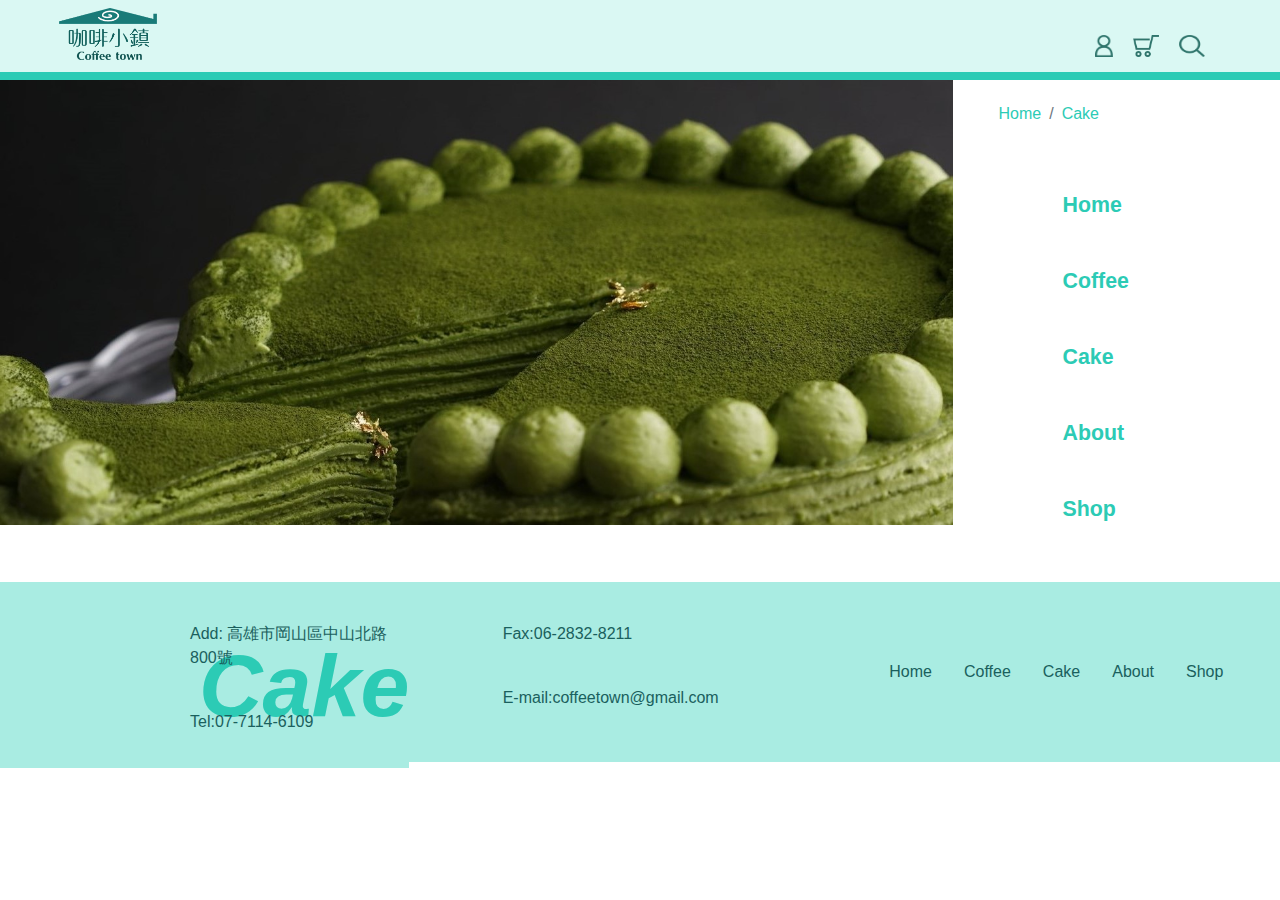
==== about.html @ e0138037 "Add files via upload" ====
<!doctype html>
<html>
<head>
<meta charset="utf-8">
<meta http-equiv="X-UA-Compatible" content="IE=edge">
<meta name="viewport" content="width=device-width, initial-scale=1.0">
<title>cake</title>
<link href="css/bootstrap-4.0.0.css" rel="stylesheet" type="text/css">
<link href="style.css" rel="stylesheet" type="text/css">
<link href="animate.css" rel="stylesheet" type="text/css">
</head>

<body>
	
	<div class="container-fluid" id="top-bg">
	<div class="row">
		<div class="col-sm-9 col-md-9 col-lg-9 top-bg"><img src="lgo.png" alt="" width="98" height="52" class="logo"/></div>
	  <div class="col-sm-3 col-md-3 col-lg-3 top-bg"><img src="02.png" alt="" width="18" height="22" class="choose"/>
	  <img src="03.png" alt="" width="26" height="22" class="choose"/>
	  <img src="01.png" alt="" width="26" height="22" class="choose"/></div></div></div>
	 
	<div id="greenline"></div>
	
	
	
	<div class="container-fluid px-0">
	
		
 
	<div class="row ">
		
  
	  <div class="col-sm-12 col-md-9 col-lg-9 "><img src="92002867622222222.jpg" width="1461" height="682" alt="" class="img-fluid"/></div>
		
		
	  <div class="col-md-3 col-lg-3 " id="botton1">
		  
		  <nav aria-label="breadcrumb">
  <ol class="breadcrumb">
    <li class="breadcrumb-item "><a href="#">Home</a></li>
    <li class="breadcrumb-item"><a href="#">Cake</a></li>
  </ol>
</nav>
	  <nav class="nav flex-column" >
  <a href="#" class="nav-link  active menu " >Home</a>
  <a href="#" class="nav-link menu " >Coffee</a>
  <a href="#" class="nav-link menu ">Cake</a>
  <a href="#" class="nav-link menu ">About</a>
  <a href="#" class="nav-link  menu">Shop</a></nav>
	</div></div></div>
	
	
	
		
	 <div class="txt-area " id="cake">
		  <p class="animate bounceInLeft wow">Cake</p></div>

<div class="dec" id="dec"></div>
	
	
	
	

		
		<div class="container-fluid mt-5 px-0" >
		<div class="row" id="footer1">
		<div class="col-sm-12 col-md-4 col-lg-4" ><p class="footertex">Add: 高雄市岡山區中山北路800號 </p> <p class="footertex">Tel:07-7114-6109</p></div>
		<div class="col-sm-12 col-md-4 col-lg-4"><p class="footertex2">Fax:06-2832-8211</p><p class="footertex2">E-mail:coffeetown@gmail.com</p></div>
	    <div class="col-sm-12 col-md-4 col-lg-4">
			<ul class="nav footertex1 justify-content-start">
  
				
  <li class="nav-item">
    <a class="nav-link active" href="#">Home</a>
  </li>
  <li class="nav-item">
    <a class="nav-link" href="#">Coffee</a>
  </li>
  <li class="nav-item">
    <a class="nav-link" href="#">Cake</a>
  </li>
  <li class="nav-item">
    <a class="nav-link" href="#">About</a>
  </li>
  <li class="nav-item">
    <a class="nav-link" href="#">Shop</a>
  </li>
				
  
 
</ul></div></div></div>
		
		
		 
		
		
		
	
<script src="wow.js"></script>

    <script>

     new WOW().init();

    </script>		
	
<script src="https://code.jquery.com/jquery-3.3.1.slim.min.js" integrity="sha384-q8i/X+965DzO0rT7abK41JStQIAqVgRVzpbzo5smXKp4YfRvH+8abtTE1Pi6jizo" crossorigin="anonymous"></script>
<script src="https://cdnjs.cloudflare.com/ajax/libs/popper.js/1.14.6/umd/popper.min.js" integrity="sha384-wHAiFfRlMFy6i5SRaxvfOCifBUQy1xHdJ/yoi7FRNXMRBu5WHdZYu1hA6ZOblgut" crossorigin="anonymous"></script>
<script src="js/popper.min.js"></script>
<script src="https://stackpath.bootstrapcdn.com/bootstrap/4.2.1/js/bootstrap.min.js" integrity="sha384-B0UglyR+jN6CkvvICOB2joaf5I4l3gm9GU6Hc1og6Ls7i6U/mkkaduKaBhlAXv9k" crossorigin="anonymous"></script>
</body>
</html>
---- style.css ----
@charset "utf-8";
.logo {
	margin-top: 8px;
	margin-bottom: 8px;
	margin-left: 44px;




}
.choose {
	margin-left: 10px;
	position: relative;
	margin-right: 10px;
	left: 38%;
	float: left;
	margin-top: 35px;
	margin-bottom: 15px;
}
#top-bg {
	background-color: #DAF8F3;
}


#greenline {
	width: 100%;
	height: 8px;
	background-color: #2CCBB5;
}
.pic-bg {
}
.breadcrumb {
	background-color: #FFFFFF;
}

.breadcrumb-item a {
	color: #2CCBB5
	
}
.coffee-bg {
	position: fixed;
	left: 0px;



}
.nav flex-column {
}
.bottontext {
}

.nav-link {
}
.menu {
	margin-left: 64px;
	margin-top: 28px;
	color: #2CCBB5;
	font-weight: bold;
	font-size: 16pt;
}



#coffeetown {
	color: #2CCBB5;
	font-family: 'Lato', sans-serif;
	padding-top: 260px;
	padding-left: 92px;
	font-size: 66pt;
	font-style: italic;
	font-weight: bold;
}
#coffeetown:hover {
	color: #2CCBB5;
	font-size: 75pt;
	font-family: 'Lato', sans-serif;
	padding-top: 270px;
	padding-left: 92px;
	font-style: italic;
	font-weight: bold;
}

.bottontext {
	margin-top: 40px;
	font-size: 16pt;
	font-family: 'Lato', sans-serif;
	color: #2CCBB5;
	font-weight: bold;
	top: 50px;
	left: 103px;
	margin-left: 157px;
}




#botton {
	margin-top: 54px;

}
#botton1 {
	margin-top: 10px;
	
}

.tex-area {
	color: #2CCBB5;
	font-size: 98pt;
}

#cake {
	color: #2CCBB5;
	font-family: 'Lato', sans-serif;
	font-size: 66pt;
	font-style: italic;
	font-weight: bold;
	padding-left: 199px;
	padding-top: 20px;
	background-color: #A9ECE2;
	position: absolute;
	top: 600px;
}



#botton .nav-link:hover {
	color: #F8A50D;
	font-family: 'Lato', sans-serif;
	font-size: 26pt;
}
#botton1.nav-link:hover {
	color: #F8A50D;
	font-family: 'Lato', sans-serif;
	font-size: 26pt;
	margin-top: 54px;
}

#footer1 {
	background-color: #A9ECE2;
	font-family: 'Lato', sans-serif;
}
.footertex {
	margin-left: 190px;
	margin-top: 40px;
	font-family: 'Lato', sans-serif;
	color: #1A605D;

}
.footertex2 {
	margin-left: 66px;
	margin-top: 40px;
	font-family: 'Lato', sans-serif;
	color: #1A605D;
}

.footertex1 {
	margin-top: 70px;
	margin-bottom: 70px;
	font-family: 'Lato', sans-serif;
	color: #1A605D;
}

.nav-item a {
	color: #1A605D;
}
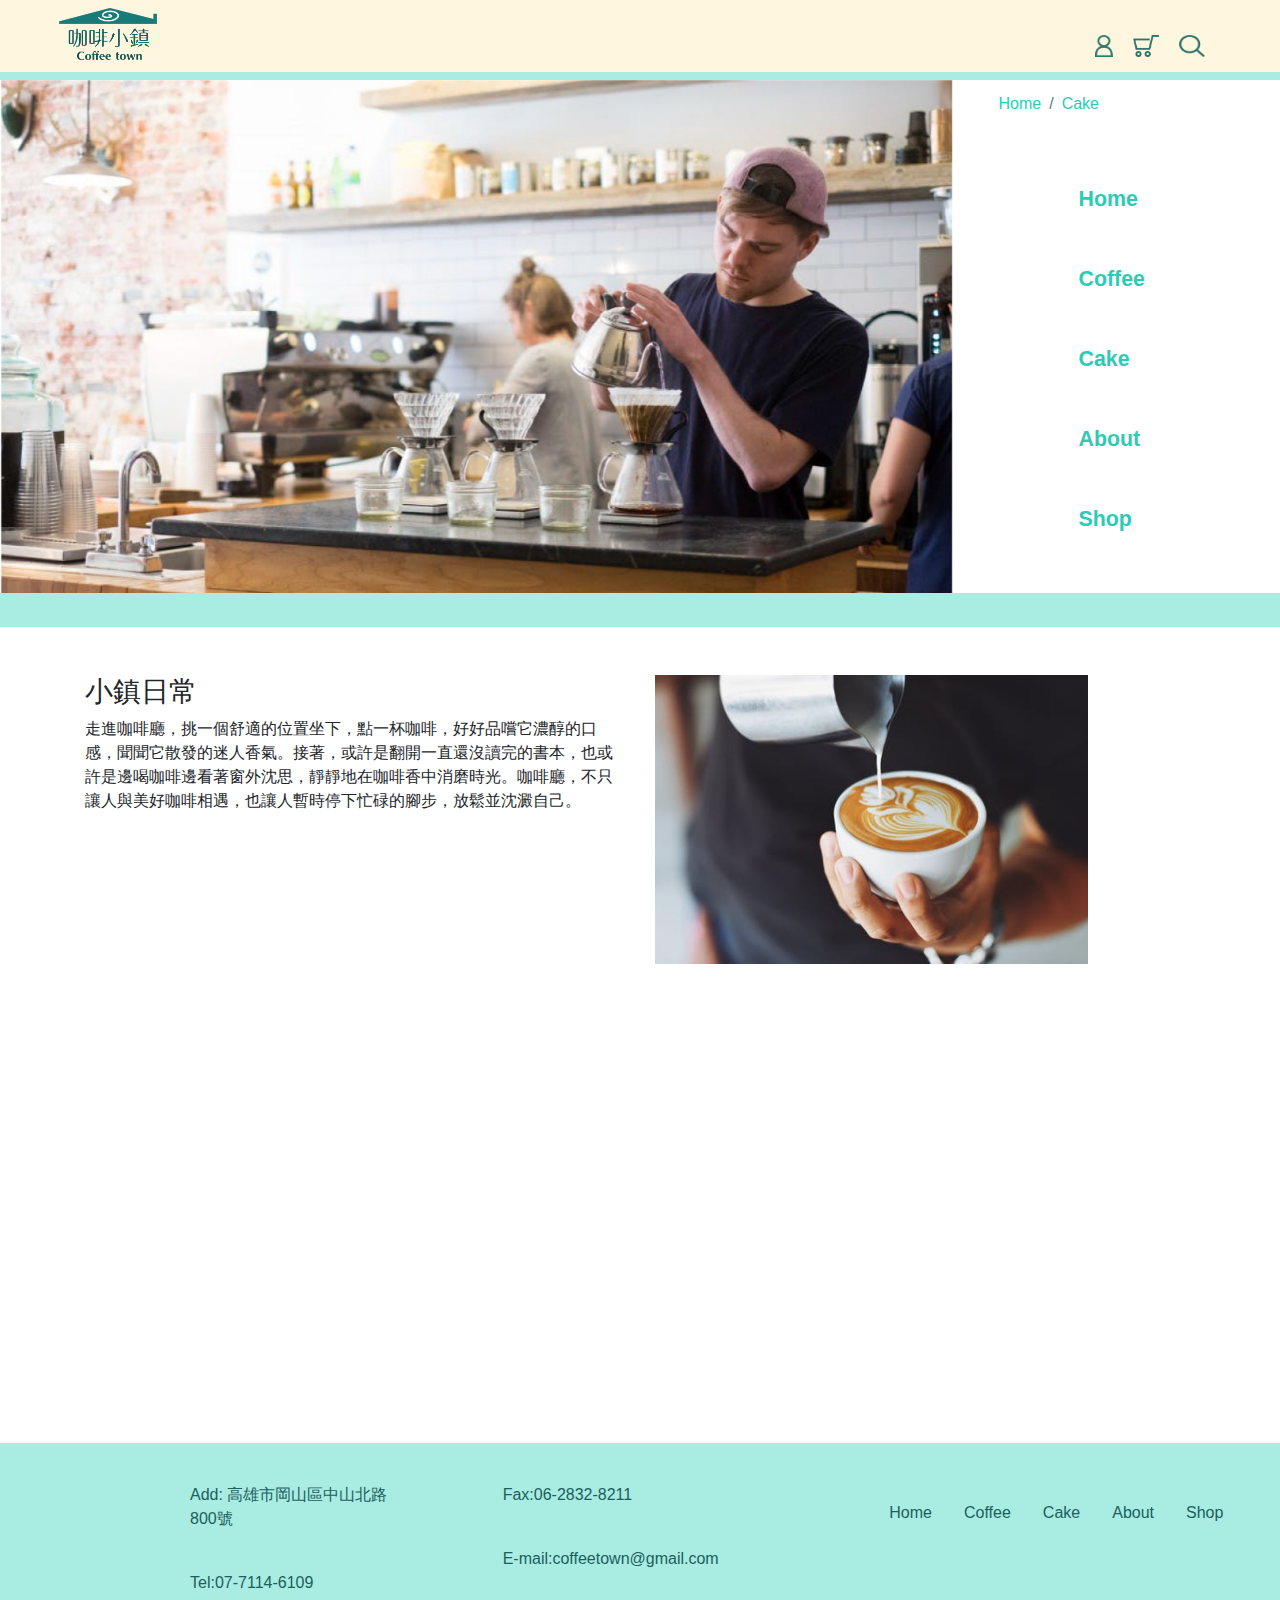
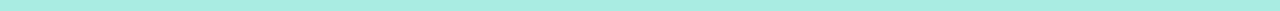
==== commit fe8cf213: "Add files via upload" ====
--- a/about.html
+++ b/about.html
@@ -30,7 +30,18 @@
 	<div class="row ">
 		
   
-	  <div class="col-sm-12 col-md-9 col-lg-9 "><img src="92002867622222222.jpg" width="1461" height="682" alt="" class="img-fluid"/></div>
+	  <div class="col-sm-12 col-md-9 col-lg-9 ">
+		<div id="carouselExampleSlidesOnly" class="carousel slide" data-ride="carousel">
+  <div class="carousel-inner">
+    <div class="carousel-item active">
+        <img src="picpeople.jpg" class="d-block w-100" alt="...">
+    </div>
+    <div class="carousel-item">
+      <img src="aboutph2.jpg" class="d-block w-100" alt="...">
+    </div>
+   
+  </div>
+</div></div>
 		
 		
 	  <div class="col-md-3 col-lg-3 " id="botton1">
@@ -49,20 +60,26 @@
   <a href="#" class="nav-link  menu">Shop</a></nav>
 	</div></div></div>
 	
+	<div class="dec" id="dec"></div>
 	
+	<div class="container mt-5">
+	<div class="row">
 	
+	  <div class="col-lg-6 animated fadeInLeft wow " id="txt" ><h3>小鎮日常</h3><p>走進咖啡廳，挑一個舒適的位置坐下，點一杯咖啡，好好品嚐它濃醇的口感，聞聞它散發的迷人香氣。接著，或許是翻開一直還沒讀完的書本，也或許是邊喝咖啡邊看著窗外沈思，靜靜地在咖啡香中消磨時光。咖啡廳，不只讓人與美好咖啡相遇，也讓人暫時停下忙碌的腳步，放鬆並沈澱自己。</p></div>
 		
-	 <div class="txt-area " id="cake">
-		  <p class="animate bounceInLeft wow">Cake</p></div>
+		<div class="col-lg-6 animated fadeInRight wow txt" ><img src="1154220597321011200.jpeg" alt="" width="433" height="289"  /></div></div>
+	
+	<div class="row">
+		<div class="col-lg-6 animated fadeInLeft wow" ><p>In 2021, the store will have an exclusive balcony for customers which will overlook the fountains in the Burj Khalifa Lake, where customers can sit with their favorite coffee and take in the spectacle of the music, lights and dancing fountains.</p></div>
+		
+		<div class="col-lg-6 animated fadeInRight wow"><img src="333.jpg" width="434" height="431" alt=""/></div></div>
+		</div>
 
-<div class="dec" id="dec"></div>
-	
-	
 	
 	
 
 		
-		<div class="container-fluid mt-5 px-0" >
+<div class="container-fluid mt-5 px-0" >
 		<div class="row" id="footer1">
 		<div class="col-sm-12 col-md-4 col-lg-4" ><p class="footertex">Add: 高雄市岡山區中山北路800號 </p> <p class="footertex">Tel:07-7114-6109</p></div>
 		<div class="col-sm-12 col-md-4 col-lg-4"><p class="footertex2">Fax:06-2832-8211</p><p class="footertex2">E-mail:coffeetown@gmail.com</p></div>
--- a/style.css
+++ b/style.css
@@ -1,4 +1,5 @@
 @charset "utf-8";
+@import url("wow.js.css");
 .logo {
 	margin-top: 8px;
 	margin-bottom: 8px;
@@ -18,14 +19,14 @@
 	margin-bottom: 15px;
 }
 #top-bg {
-	background-color: #DAF8F3;
+	background-color: #FFF6DF;
 }
 
 
 #greenline {
 	width: 100%;
 	height: 8px;
-	background-color: #2CCBB5;
+	background-color: #A9ECE2;
 }
 .pic-bg {
 }
@@ -45,33 +46,54 @@
 
 }
 .nav flex-column {
-}
+
+}
+.navbar-toggler {
+}
+
 .bottontext {
 }
 
 .nav-link {
+
 }
 .menu {
-	margin-left: 64px;
-	margin-top: 28px;
+	margin-left: 80px;
+	margin-top: 40px;
 	color: #2CCBB5;
 	font-weight: bold;
 	font-size: 16pt;
-}
+	padding-top: 0px;
+}
+#apan {
+	padding-top: 68px;
+}
+#prodoct {
+}
+.prodoct {
+}
+
+.prodoct:hover {
+	opacity: 60%
+}
+
+
+
 
 
 
 #coffeetown {
-	color: #2CCBB5;
+	color: #FFEC51;
 	font-family: 'Lato', sans-serif;
 	padding-top: 260px;
 	padding-left: 92px;
 	font-size: 66pt;
 	font-style: italic;
 	font-weight: bold;
+	text-shadow: 0px 0px;
 }
 #coffeetown:hover {
-	color: #2CCBB5;
+	color: #FF7100;
 	font-size: 75pt;
 	font-family: 'Lato', sans-serif;
 	padding-top: 270px;
@@ -99,9 +121,23 @@
 
 }
 #botton1 {
-	margin-top: 10px;
-	
-}
+
+
+	
+}
+.bgskin {
+	background-color: #FFF6DF;
+	padding-bottom: 96px;
+}
+
+
+#botton1.nav-link :hover {
+	color: #FFEC51;
+	font-family: 'Lato', sans-serif;
+	font-size: 28pt;
+	margin-top: 54px;
+}
+
 
 .tex-area {
 	color: #2CCBB5;
@@ -109,30 +145,40 @@
 }
 
 #cake {
-	color: #2CCBB5;
+	color: #FFEC51;
 	font-family: 'Lato', sans-serif;
 	font-size: 66pt;
 	font-style: italic;
 	font-weight: bold;
 	padding-left: 199px;
-	padding-top: 20px;
+	position: absolute;
+	top: 296px;
+	margin-left: 0px;
+	padding-right: 57px;
+	left: 193px;
+}
+#dec {
+}
+
+#dec {
+	height: 34px;
 	background-color: #A9ECE2;
-	position: absolute;
-	top: 600px;
-}
+}
+
+
 
 
 
 #botton .nav-link:hover {
-	color: #F8A50D;
+	color: #FFEC51;
 	font-family: 'Lato', sans-serif;
 	font-size: 26pt;
 }
-#botton1.nav-link:hover {
-	color: #F8A50D;
-	font-family: 'Lato', sans-serif;
-	font-size: 26pt;
-	margin-top: 54px;
+#botton1 .nav-link:hover {
+	color: #FFEC51;
+	font-family: 'Lato', sans-serif;
+	font-size: 20pt;
+	margin-top: 50px;
 }
 
 #footer1 {
@@ -154,7 +200,7 @@
 }
 
 .footertex1 {
-	margin-top: 70px;
+	margin-top: 50px;
 	margin-bottom: 70px;
 	font-family: 'Lato', sans-serif;
 	color: #1A605D;
@@ -163,3 +209,179 @@
 .nav-item a {
 	color: #1A605D;
 }
+
+
+
+@media screen and (max-width:768px){
+#coffeetown {
+	color: #2CCBB5;
+	font-family: 'Lato', sans-serif;
+	padding-top: 200px;
+	padding-left: 150px;
+	font-size: 36pt;
+	font-style: italic;
+	font-weight: bold;
+}
+#cake {
+	color: #2CCBB5;
+	font-family: 'Lato', sans-serif;
+	font-size: 50pt;
+	font-style: italic;
+	font-weight: bold;
+	padding-left: 80px;
+	position: absolute;
+	top: 205px;
+	margin-left: 0px;
+	padding-right: 57px;
+	left: 193px;
+}
+.footertex {
+	margin-left: 240px;
+	margin-top: 40px;
+	font-family: 'Lato', sans-serif;
+	color: #1A605D;
+}
+.footertex2 {
+	margin-left: 240px;
+	margin-top: 40px;
+	font-family: 'Lato', sans-serif;
+	color: #1A605D;
+}
+.nav.footertex1 {
+
+}
+.nav.flex-column {
+}
+
+	
+
+
+
+
+
+
+@media screen and (max-width:576px){
+#coffeetown {
+	color: #2CCBB5;
+	font-family: 'Lato', sans-serif;
+	padding-top: 150px;
+	padding-left: 130px;
+	font-size: 30pt;
+	font-style: italic;
+	font-weight: bold;
+}
+
+}
+
+@media screen and (max-width:576px){
+.bottontext {
+	
+	margin-top: 0px;
+	font-size: 0pt;
+	font-family: 'Lato', sans-serif;
+	color: #2CCBB5;
+	font-weight: bold;
+	top: 0px;
+	left: 0px;
+	margin-left: 0px;
+}
+
+}
+
+@media screen and (max-width:576px){
+.logo {
+	margin-top: 18px;
+	margin-bottom: 0px;
+	margin-left: 186px;
+}
+
+}
+
+@media screen and (max-width:576px){
+.footertex {
+	margin-left: 140px;
+	margin-top: 30px;
+	
+	font-family: 'Lato', sans-serif;
+	color: #1A605D;
+}
+.footertex2 {
+	margin-left: 140px;
+	margin-top: 20px;
+	
+	font-family: 'Lato', sans-serif;
+	color: #1A605D;
+}
+.nav.footertex1 {
+	margin-left: 68px;
+}
+.prodoct {
+	margin-top: 20px;
+	margin-left: 66px;
+}
+#cake {
+	color: #2CCBB5;
+	font-family: 'Lato', sans-serif;
+	font-size: 36pt;
+	font-style: italic;
+	font-weight: bold;
+	padding-left: 0px;
+	position: absolute;
+	top: 239px;
+	margin-left: 0px;
+	padding-right: 22px;
+	left: 210px;
+}
+
+
+
+
+
+}
+
+@media screen and (max-width:768px){
+	
+	
+
+
+}
+.menu {
+	margin-left: 0px;
+	margin-top: 0px;
+	color: #F8A50D;
+	font-weight: bold;
+	font-size: 0pt;
+	padding-top: 0px;
+}
+.breadcrumb-item {
+	color: 0;
+	
+	
+}
+.nav.flex-column .navbar-toggler .navbar-toggler-icon {
+}
+.carousel-inner  {
+}
+.carousel-item {
+}
+.about-tex {
+	position: absolute;
+	color: #F8A50D;
+	top: 100px;
+	left: 53px;
+}
+
+#s {
+	position: absolute;
+	left: 30px;
+	top: 158px;
+	color: #FFF0C0;
+	padding-left: 36px;
+}
+.txt {
+	margin-left: 50px;
+	margin-top: 36px;
+
+}
+#txt {
+}
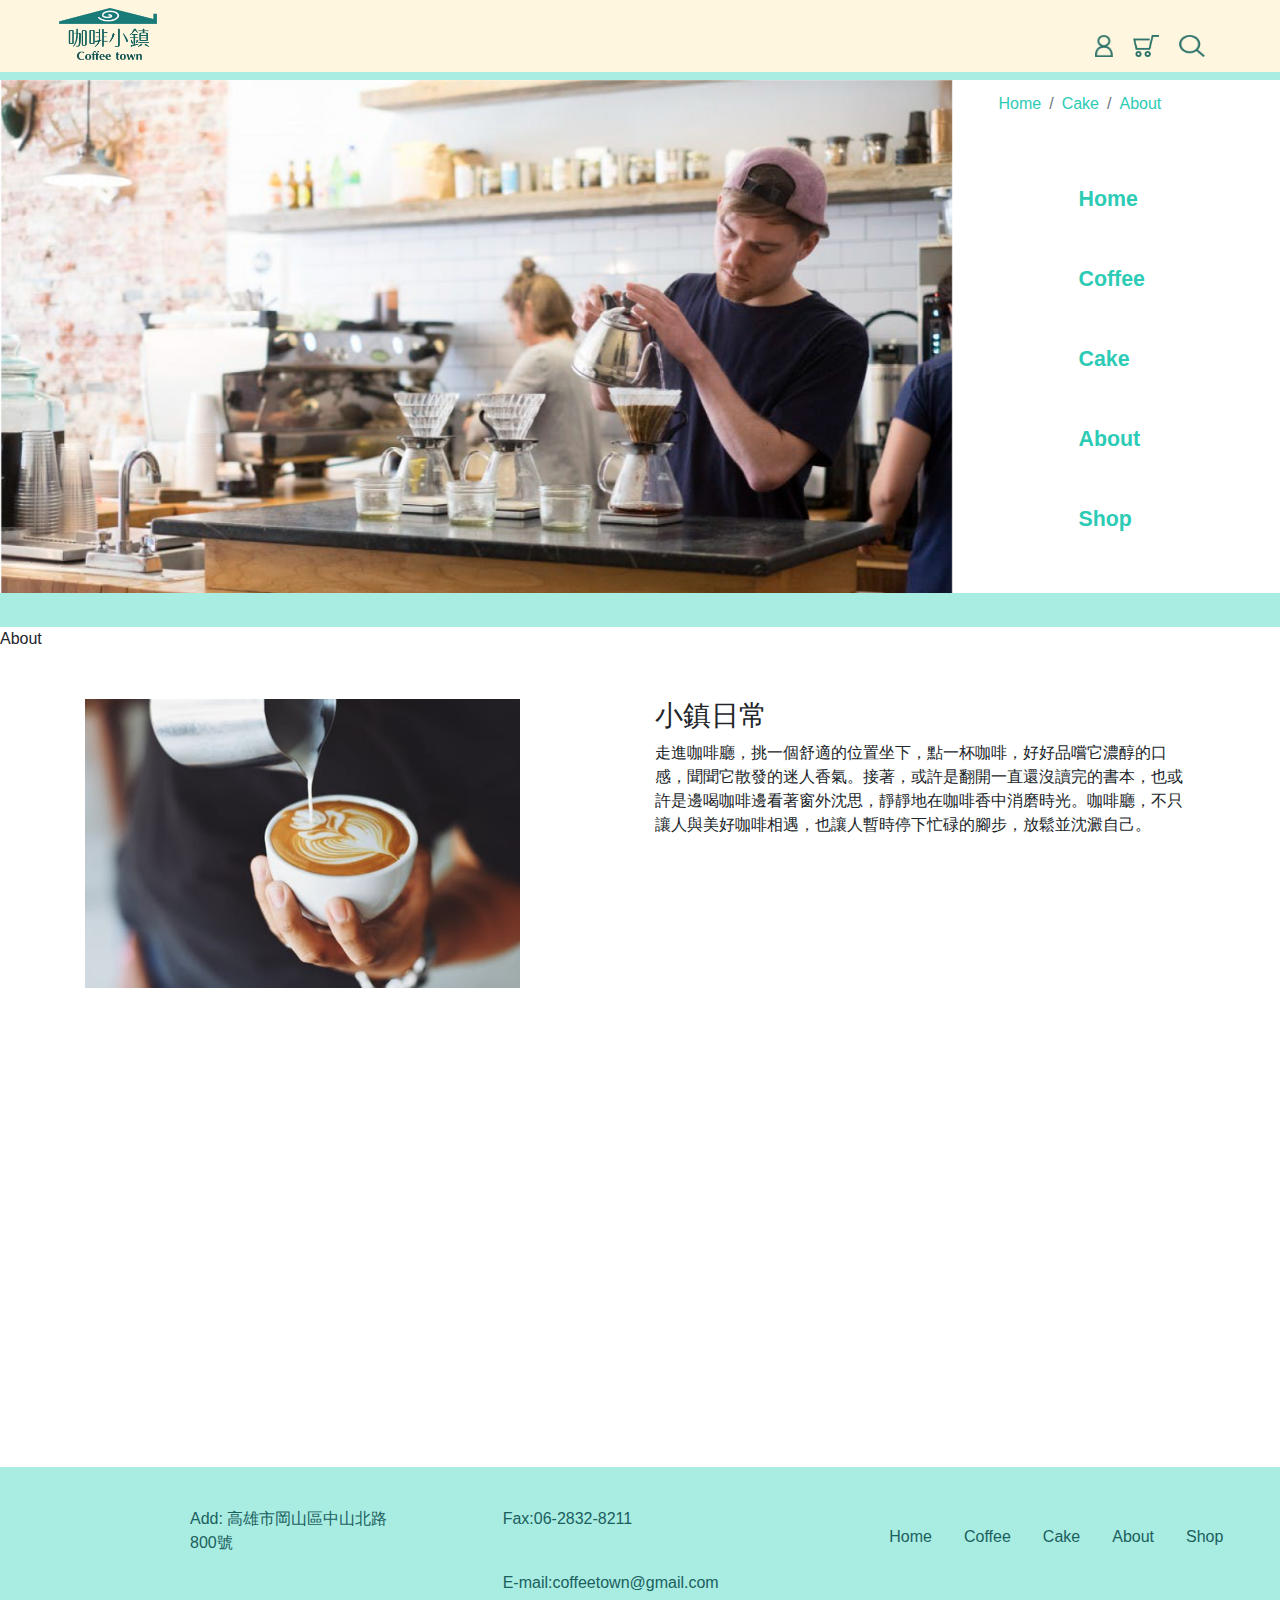
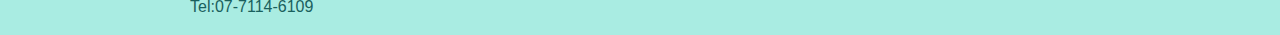
==== commit f4341eb6: "Add files via upload" ====
--- a/about.html
+++ b/about.html
@@ -28,10 +28,8 @@
 		
  
 	<div class="row ">
-		
-  
-	  <div class="col-sm-12 col-md-9 col-lg-9 ">
-		<div id="carouselExampleSlidesOnly" class="carousel slide" data-ride="carousel">
+		<div class="col-md-9 col-lg-9">
+			<div id="carouselExampleSlidesOnly" class="carousel slide" data-ride="carousel">
   <div class="carousel-inner">
     <div class="carousel-item active">
         <img src="picpeople.jpg" class="d-block w-100" alt="...">
@@ -42,44 +40,63 @@
    
   </div>
 </div></div>
+  
+	 
 		
+
 		
 	  <div class="col-md-3 col-lg-3 " id="botton1">
 		  
 		  <nav aria-label="breadcrumb">
   <ol class="breadcrumb">
-    <li class="breadcrumb-item "><a href="#">Home</a></li>
-    <li class="breadcrumb-item"><a href="#">Cake</a></li>
+    <li class="breadcrumb-item "><a href="index.html">Home</a></li>
+    <li class="breadcrumb-item"><a href="cake2.html">Cake</a></li>
+    <li class="breadcrumb-item"><a href="#">About</a></li>
   </ol>
 </nav>
 	  <nav class="nav flex-column" >
-  <a href="#" class="nav-link  active menu " >Home</a>
+  <a href="index.html" class="nav-link  active menu " >Home</a>
   <a href="#" class="nav-link menu " >Coffee</a>
-  <a href="#" class="nav-link menu ">Cake</a>
-  <a href="#" class="nav-link menu ">About</a>
+  <a href="cake2.html" class="nav-link menu ">Cake</a>
+  <a href="about.html" class="nav-link menu ">About</a>
   <a href="#" class="nav-link  menu">Shop</a></nav>
 	</div></div></div>
 	
 	<div class="dec" id="dec"></div>
 	
-	<div class="container mt-5">
-	<div class="row">
 	
-	  <div class="col-lg-6 animated fadeInLeft wow " id="txt" ><h3>小鎮日常</h3><p>走進咖啡廳，挑一個舒適的位置坐下，點一杯咖啡，好好品嚐它濃醇的口感，聞聞它散發的迷人香氣。接著，或許是翻開一直還沒讀完的書本，也或許是邊喝咖啡邊看著窗外沈思，靜靜地在咖啡香中消磨時光。咖啡廳，不只讓人與美好咖啡相遇，也讓人暫時停下忙碌的腳步，放鬆並沈澱自己。</p></div>
 		
-		<div class="col-lg-6 animated fadeInRight wow txt" ><img src="1154220597321011200.jpeg" alt="" width="433" height="289"  /></div></div>
+	 <div class="txt-area" id="s">
+		  <p class="animate lightSpeedIn wow">About</p></div>
 	
-	<div class="row">
-		<div class="col-lg-6 animated fadeInLeft wow" ><p>In 2021, the store will have an exclusive balcony for customers which will overlook the fountains in the Burj Khalifa Lake, where customers can sit with their favorite coffee and take in the spectacle of the music, lights and dancing fountains.</p></div>
+
+
+	
+<div class="container mt-5">
 		
-		<div class="col-lg-6 animated fadeInRight wow"><img src="333.jpg" width="434" height="431" alt=""/></div></div>
-		</div>
+		<div class="row">
+			 <div class="col-sm-12col-md-6 col-lg-6 animated slideInLeft wow texpic1"><img src="1154220597321011200.jpeg" width="435" height="289" alt=""/></div>
+			<div class="col-sm-12 col-md-6  col-lg-6 animated slideInRight wow tex1" ><h3>小鎮日常</h3><p>走進咖啡廳，挑一個舒適的位置坐下，點一杯咖啡，好好品嚐它濃醇的口感，聞聞它散發的迷人香氣。接著，或許是翻開一直還沒讀完的書本，也或許是邊喝咖啡邊看著窗外沈思，靜靜地在咖啡香中消磨時光。咖啡廳，不只讓人與美好咖啡相遇，也讓人暫時停下忙碌的腳步，放鬆並沈澱自己。</p></div>
+ </div>
+		
+		<div class="row">
+			<div class="col-sm-12 col-md-6 col-lg-6 animated slideInLeft wow texpic2"><img src="333.jpg" width="434" height="431" alt=""/></div>
+			<div class="col-sm-12 col-md-6 col-lg-6 animated slideInRight wow tex2"><p>In 2021, the store will have an exclusive balcony for customers which will overlook the fountains in the Burj Khalifa Lake, where customers can sit with their favorite coffee and take in the spectacle of the music, lights and dancing fountains.</p>
+  <p> The fountains stand just outside the mall, in front of a bridge that leads to Souk Al Bahar —a traditional market-inspired mall that is perfect for those looking to buy traditional items or grab a drink with friends, as it is home to many popular contemporary bars and restaurants.</p></div>
+			</div></div>
+	
+		
+	 
+	
+	
 
+
+	
 	
 	
 
 		
-<div class="container-fluid mt-5 px-0" >
+		<div class="container-fluid  px-0 mt-5" >
 		<div class="row" id="footer1">
 		<div class="col-sm-12 col-md-4 col-lg-4" ><p class="footertex">Add: 高雄市岡山區中山北路800號 </p> <p class="footertex">Tel:07-7114-6109</p></div>
 		<div class="col-sm-12 col-md-4 col-lg-4"><p class="footertex2">Fax:06-2832-8211</p><p class="footertex2">E-mail:coffeetown@gmail.com</p></div>
@@ -128,4 +145,3 @@
 </body>
 </html>
 
-	